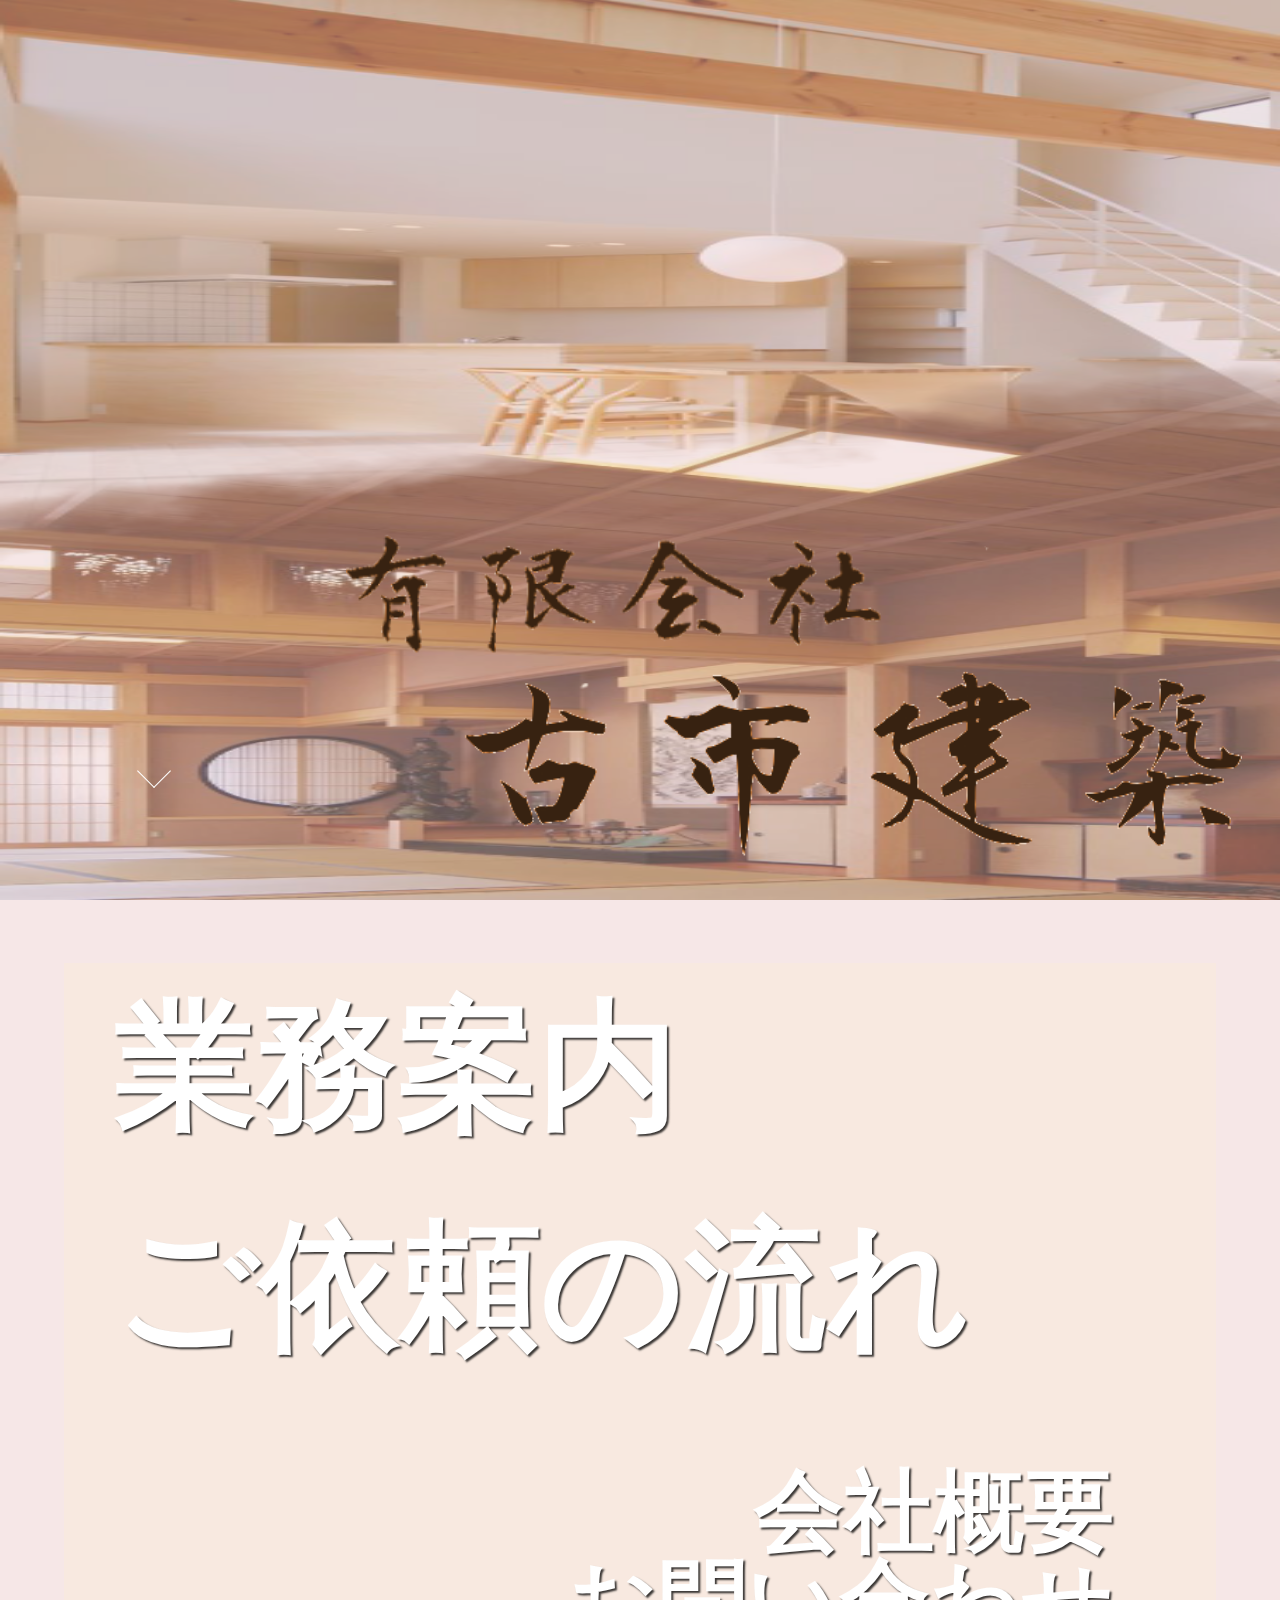
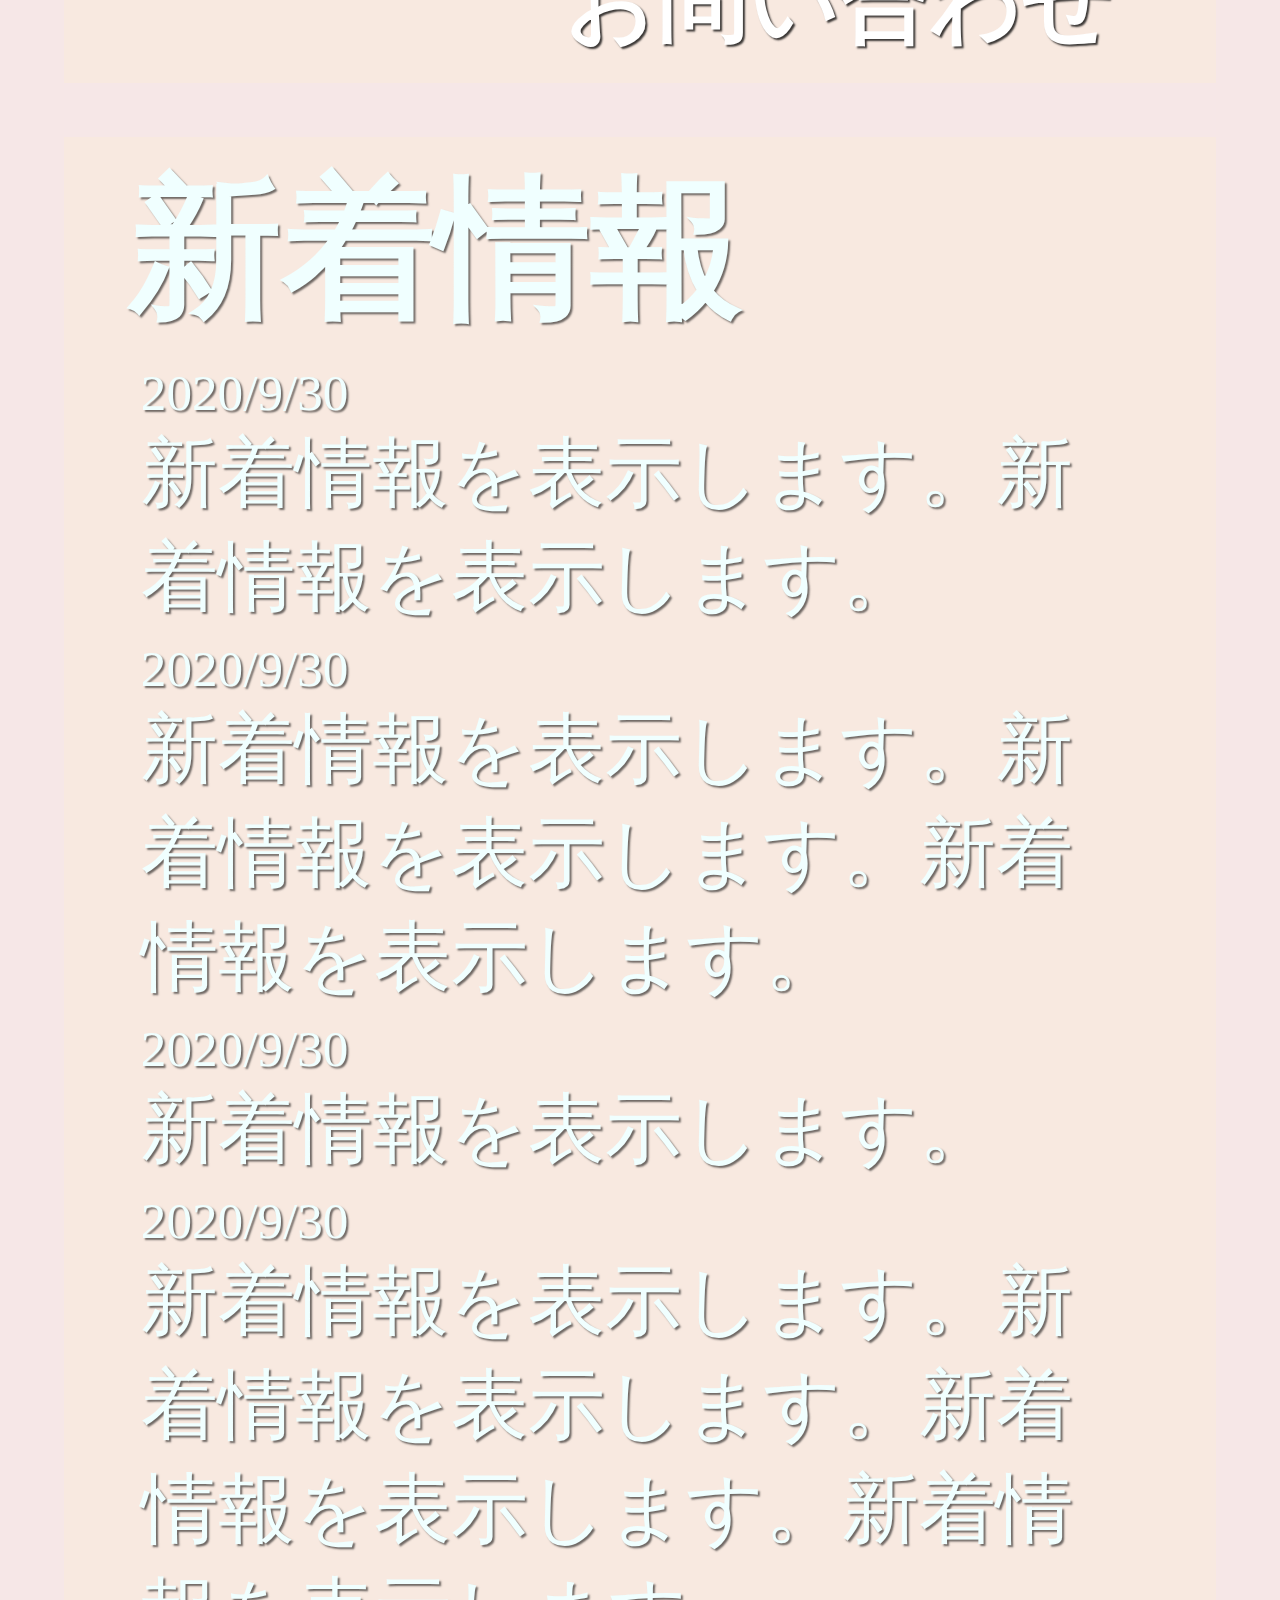
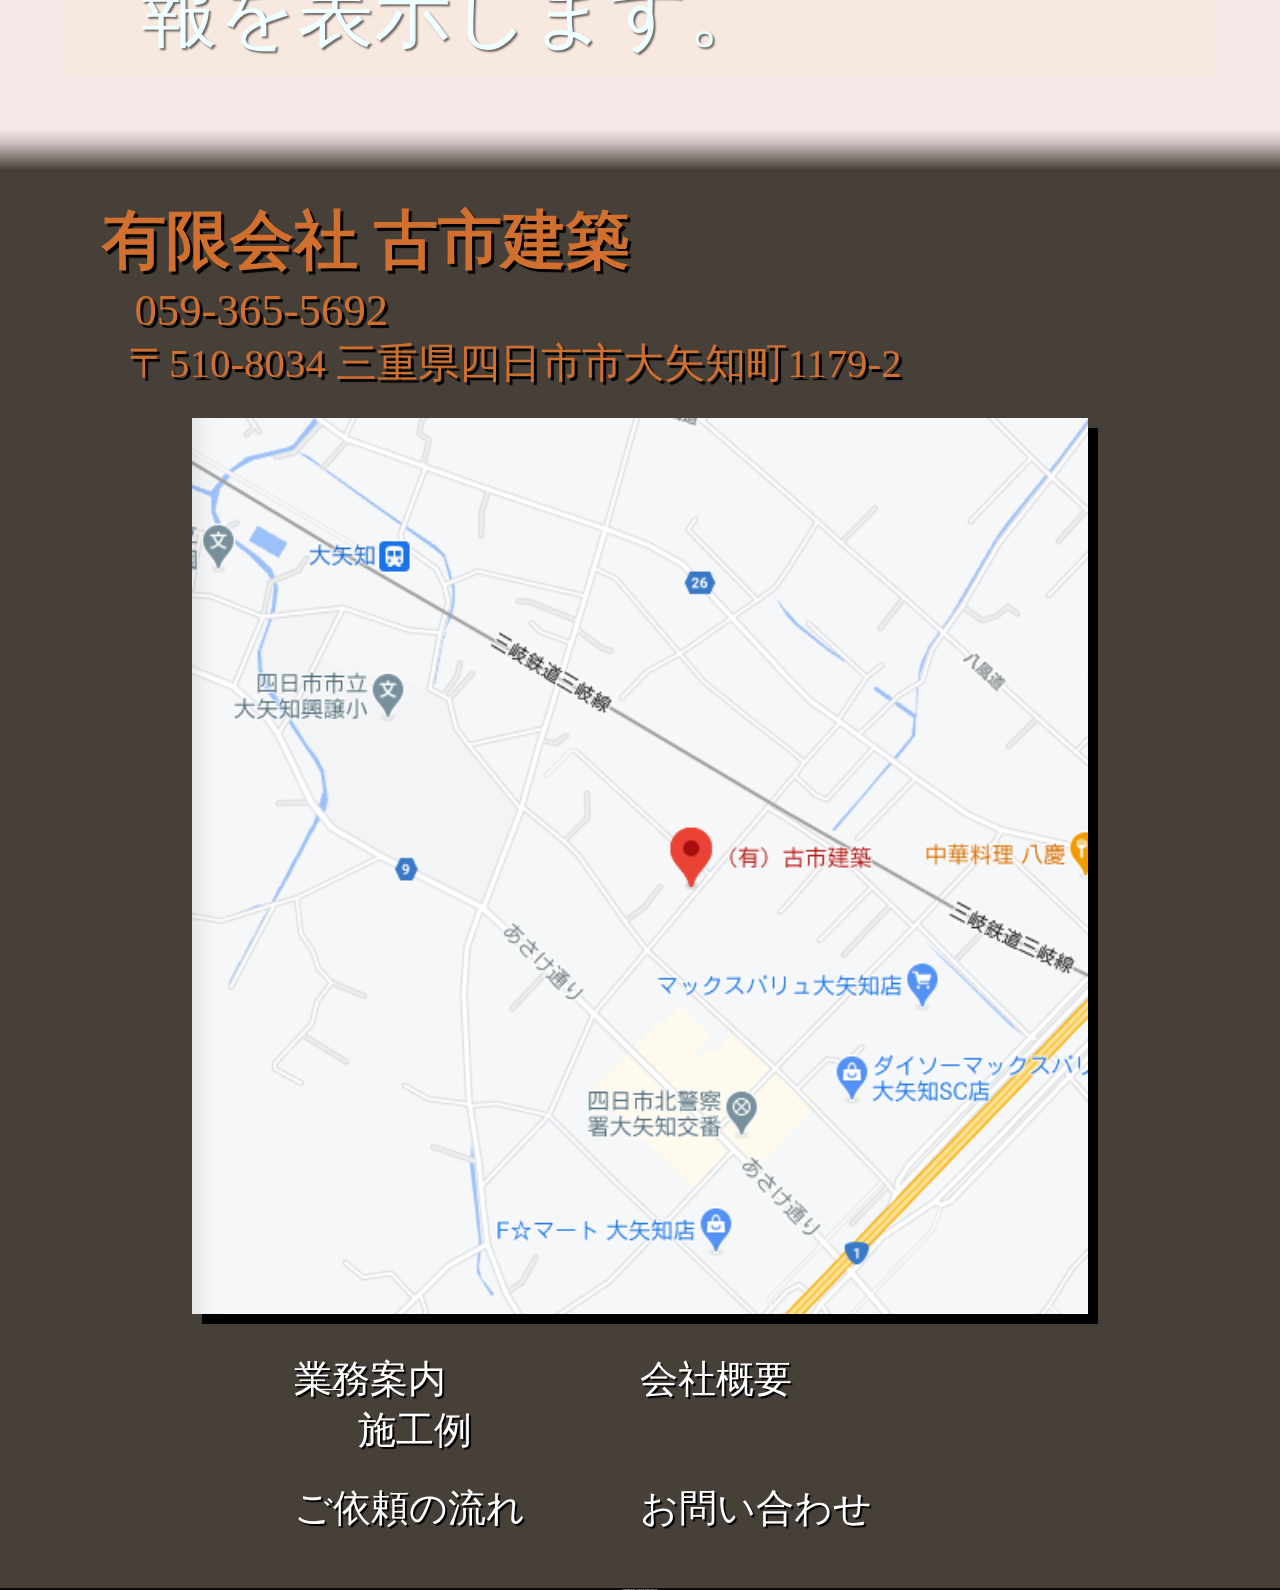
==== index-mobile.html @ 3413f123 "モバイル向け簡易ページを別ファイルで作成。" ====
<!DOCTYPE html>
<html lang="en">
<head>
    <meta charset="UTF-8">
    <meta name="viewport" content="width=device-width, initial-scale=1.0">
    <link rel="stylesheet" href="index-mobile.css">
    <title>Document</title>
</head>
<body>
<div class="main-bg-deco">

    <div class="title-logo-container">
        <img class="mobile-logo" src="img/title-logo-small3.png" alt="">
    </div>
    <a class="scroll-button" href="#"><span></span></a>

<!-- /*--- 1ページ目 ---*/ -->

    <div class="page1">
        <a href="test.html" class="page1-content about-service">業務案内</a>
        <a href="" class="page1-content order-flow">ご依頼の流れ</a>
        <a href="test.html" class="page1-content-about">会社概要</a>
        <a href="" class="page1-content-contact">お問い合わせ</a>
    </div>

<!-- /*--- 2ページ目 ---*/ -->
    <div class="page2 blurBg">
        <h1 class="info-logo">新着情報</h1>
        <ul>
          <li class="info-list">
            <div class="info-date">2020/9/30</div>
            <div class="info-text">新着情報を表示します。新着情報を表示します。</div>
          </li>
          <li class="info-list">
            <div class="info-date">2020/9/30</div>
            <div class="info-text">新着情報を表示します。新着情報を表示します。新着情報を表示します。</div>
          </li>
          <li class="info-list">
            <div class="info-date">2020/9/30</div>
            <div class="info-text">新着情報を表示します。</div>
          </li>
          <li class="info-list">
            <div class="info-date">2020/9/30</div>
            <div class="info-text">新着情報を表示します。新着情報を表示します。新着情報を表示します。新着情報を表示します。</div>
          </li>
        </ul>
    </div>

<!----- フッター ------>
<div class="footer-deco1"></div>
<div class="footer-deco2"></div>

<div class="footer">
    <div class="profile">
        <h1 class="company-name">有限会社 古市建築</h1>
        <p class="phone-number"><i class="fas fa-phone-volume"></i>059-365-5692</p>
        <p class="address">〒510-8034 三重県四日市市大矢知町1179-2</p>
    </div>
    
    <div class="location">
        <div class="map-container">
        <img src="img/furuichi-kenchiku-map2.png" alt="" class="map">
        </div>
    </div>

    <div class="site-map">
      <div class="site-map-content">
        <a href="" class="site-map-service">業務案内</a>
        <a href="" class="construction-example">施工例</a>
        <div class="site-map-decoration"></div>
      </div>

      <div class="site-map-content">
        <a href="test.html" class="site-map-about">会社概要</a>
      </div>
      
      
      <div class="site-map-content">
        <a href="" class="site-map-order-flow">ご依頼の流れ</a>
      </div>
      
      <div class="site-map-content">
        <a href="" class="site-map-contact">お問い合わせ</a>
      </div>
      
    </div>

    <div class="copyright">Copyright 2020 Y-Ogisu all rights reserved.</div>

  </div>


</div>
</body>
</html>
---- index-mobile.css ----
*{
    padding: 0px 0px;
    margin: 0px 0px;
    font-family: cursive;
    box-sizing: border-box;
    text-decoration: none;
}
body:before{
    content:"";
    display:block;
    position:fixed;
    top:0;
    left:0;
    z-index:-1;
    width:100%;
    height:100vh;
    background:url(img/main-background.png) center no-repeat;
    background-size:100% 100%;
    background-color: rgba(240, 248, 255, 0.849);
}
.main-bg-deco{
    background-color: rgba(233, 197, 197, 0.418)
}
.title-logo-container{
    width: 100vw;
    height: 100vh;
    vertical-align: bottom;
    position: relative;
}
.mobile-logo{
    width: 70vw;
    position: absolute;
    bottom: 0px;
    right: 0px;
    margin-bottom: 2vh ;
    margin-right: 3vw;
}
.scroll-button {
padding-top: 70px;
}
.scroll-button span {
position: absolute;
bottom: 13vh;
left:12vw;
width: 24px;
height: 24px;
margin-left: -12px;
border-left: 1px solid #fff;
border-bottom: 1px solid #fff;
-webkit-transform: rotate(-45deg);
transform: rotate(-45deg);
-webkit-animation: sdb 1.5s infinite;
animation: sdb 1.5s infinite;
box-sizing: border-box;
}
@-webkit-keyframes sdb {
0% {
    -webkit-transform: rotate(-45deg) translate(0, 0);
    opacity: 0;
}
50% {
    opacity: 1;
}
100% {
    -webkit-transform: rotate(-45deg) translate(-40px, 40px);
    opacity: 0;
}
}
@keyframes sdb {
0% {
    transform: rotate(-45deg) translate(0, 0);
    opacity: 0;
}
50% {
    opacity: 1;
}
100% {
    transform: rotate(-45deg) translate(-40px, 40px);
    opacity: 0;
}
}

/*--- 1ページ目のCSS ---*/
.page1{
    height: 80vh;
    width: 90vw;
    margin: 7vh auto 3vh auto;
    position: relative;
    background-color: rgba(250, 235, 215, 0.459);
    text-shadow: 2px 2px 2px  rgba(0, 0, 0, 0.774);
}
.page1-content{
display: inline-block;
width: 100%;
font-size: 11vw;
font-weight: bold;
color: #FFF;
padding-left: 4vw;
padding-top: 1vh;
margin-bottom: 20px;
}
.page1-content-about{
display: inline-block;
width: 100%;
font-size: 7vw;
font-weight: bold;
color: #FFF;
padding-right: 8vw;
margin-bottom: 20px;
position: absolute;
bottom: 10vh;
right: 0;
text-align: right;
}
.page1-content-contact{
display: inline-block;
width: 100%;
font-size: 7vw;
font-weight: bold;
color: #FFF;
padding-right: 8vw;
margin-bottom: 20px;
position: absolute;
bottom: 0;
right: 0;
text-align: right;
}

  /*--- 2ページ目のCSS ---*/

.page2{
    color: azure;
    width: 90vw;
    margin: 6vh auto;
    position: relative;
    background-size: auto 100%;
    background-color: rgba(250, 235, 215, 0.459);
    text-shadow: 2px 2px 2px  rgba(0, 0, 0, 0.562);
}
.page-contents ul{
    position: absolute;
    top: 3vh;
}
.info-logo{
    font-size: 12vw;
    padding-left: 5vw;
    padding-top: 1vh;
    margin-bottom: 1vh;
}
.info-list{
    padding: 0px 6vw 1vh 6vw;
    display: block;
}
.info-date{
    font-size: 4vw;
}
.info-text{
    font-size: 6vw;
}

/* -----  フッターのCSS  ----- */
.footer-deco1{
    width: 100vw;
    height: 1.5vh;
    background:linear-gradient(rgba(41, 35, 27, 0),rgba(41, 35, 27, 0.2));
}
.footer-deco2{
    width: 100vw;
    height: 3vh;
    background:linear-gradient(rgba(41, 35, 27, 0.2),rgba(41, 35, 27, 0.856));
}

.footer{
    color: rgb(209, 111, 46);
    width: 100vw;
    /* margin: 6vh auto; */
    position: relative;
    background-size: auto 100%;
    background-color: rgba(41, 35, 27, 0.856);
}
.profile{
    padding: 3vh 8vw;
    text-shadow:3px 3px 1px black;
}
.company-name{
    font-size: 5vw;
}
.phone-number{
    font-size: 3.5vw;
padding-left: 2vw;
}
.fa-phone-volume{
    margin-right: 0.5vw;
}
.address{
    font-size: 3.2vw;
    padding-left: 2vw;
}
.map-container{
    text-align: center;
}
.map{
    width: 70vw;
    height: 70vw;
    box-shadow:10px 10px black;
}

.site-map{
    text-shadow: 2px 2px 1px black;
    margin:4vh 15vw 0px 15vw;
    padding: 0px 8vw 3vh 8vw;
    display: flex;
    flex-wrap: wrap;
    /* flex-direction: column; */
}
.site-map-content{
    position: relative;
    width: 50%;
    vertical-align: top;
    padding-bottom: 3vh;
}
.site-map a{
    display:block;
    color: #FFF;
    font-size: 3vw;
}
.construction-example{
    padding-left: 5vw;
}
.site-map-decoration{
    border-left: 1px solid white;
    border-bottom: 1px solid white;
    width:2vw;
    height: 1vh;
    position: absolute;
    top: 3vh ;
    left: 1.7vw;
}
.copyright{
    color: white;
    background-color: rgba(0, 0, 0, 0.795);
    width: 100vw;
    text-align: center;
    /* position: absolute; */
    font-size: 2px;
    /* bottom: 0px; */
  }
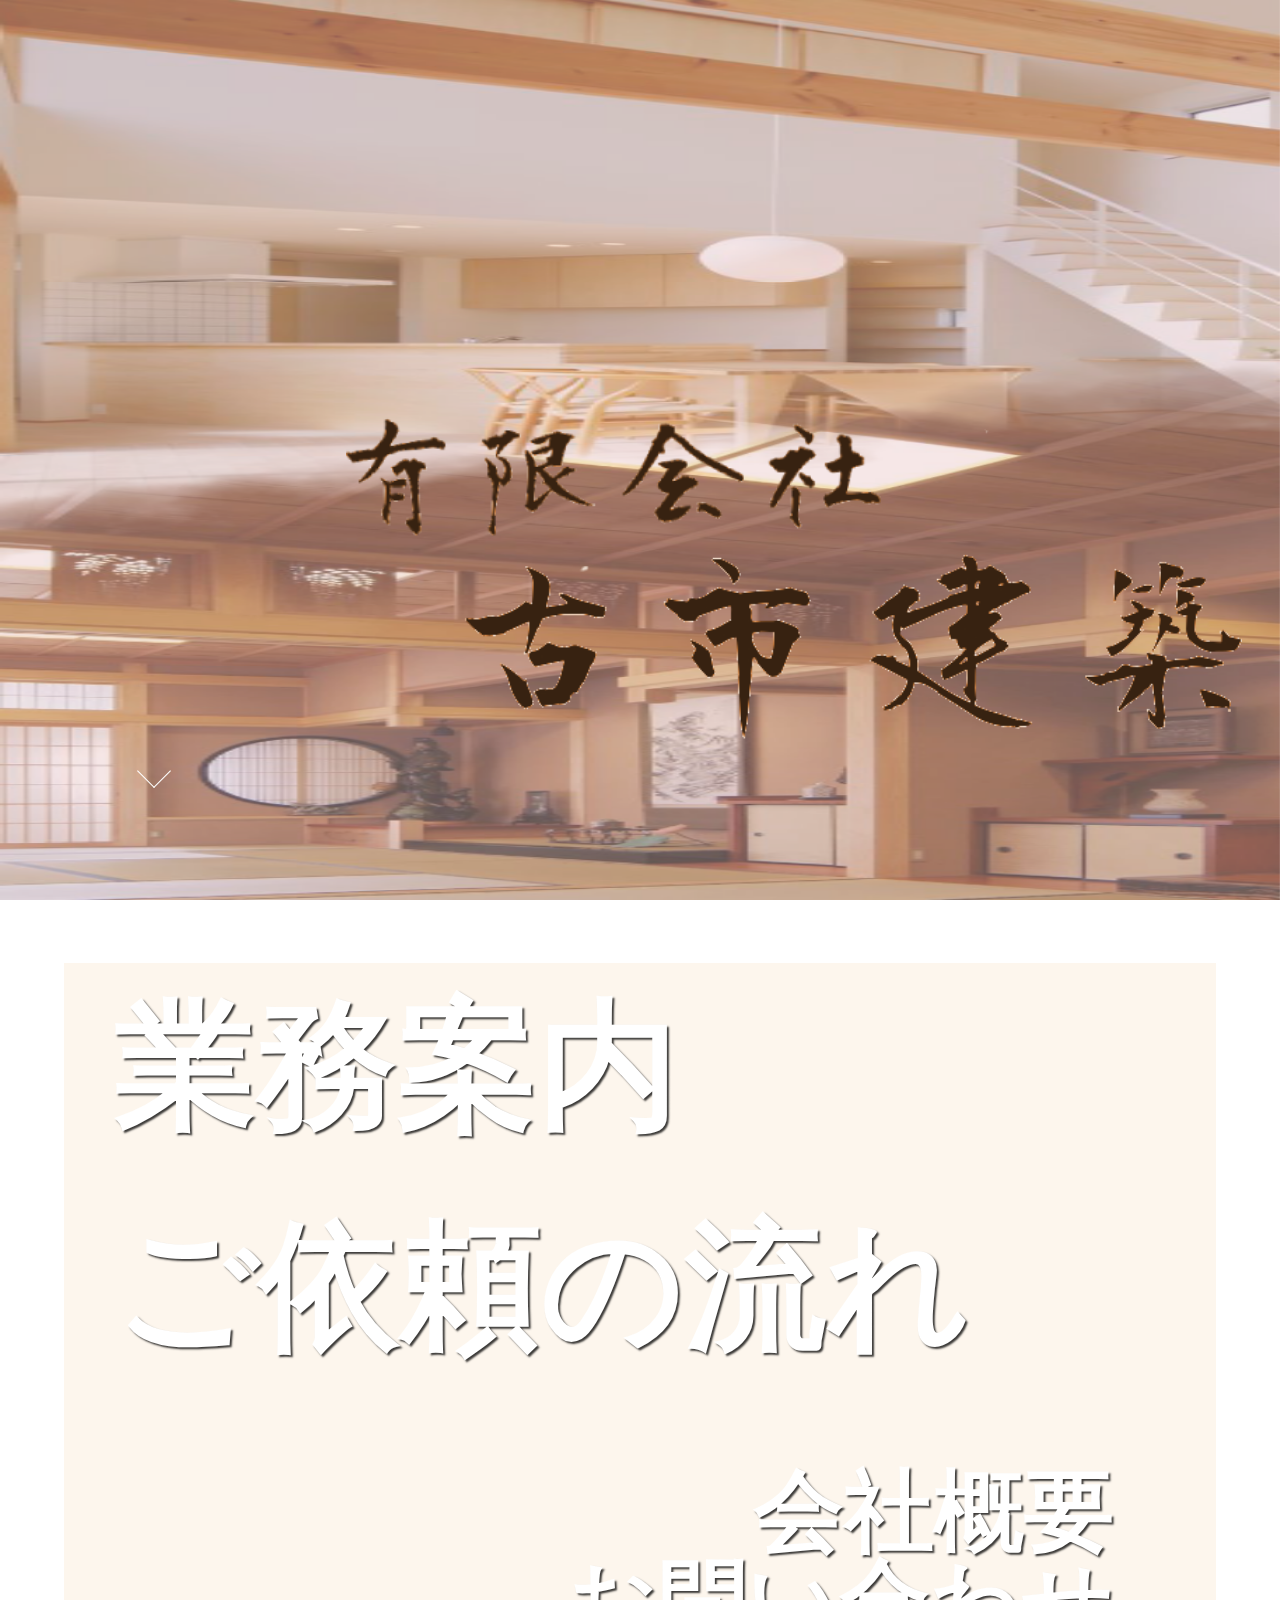
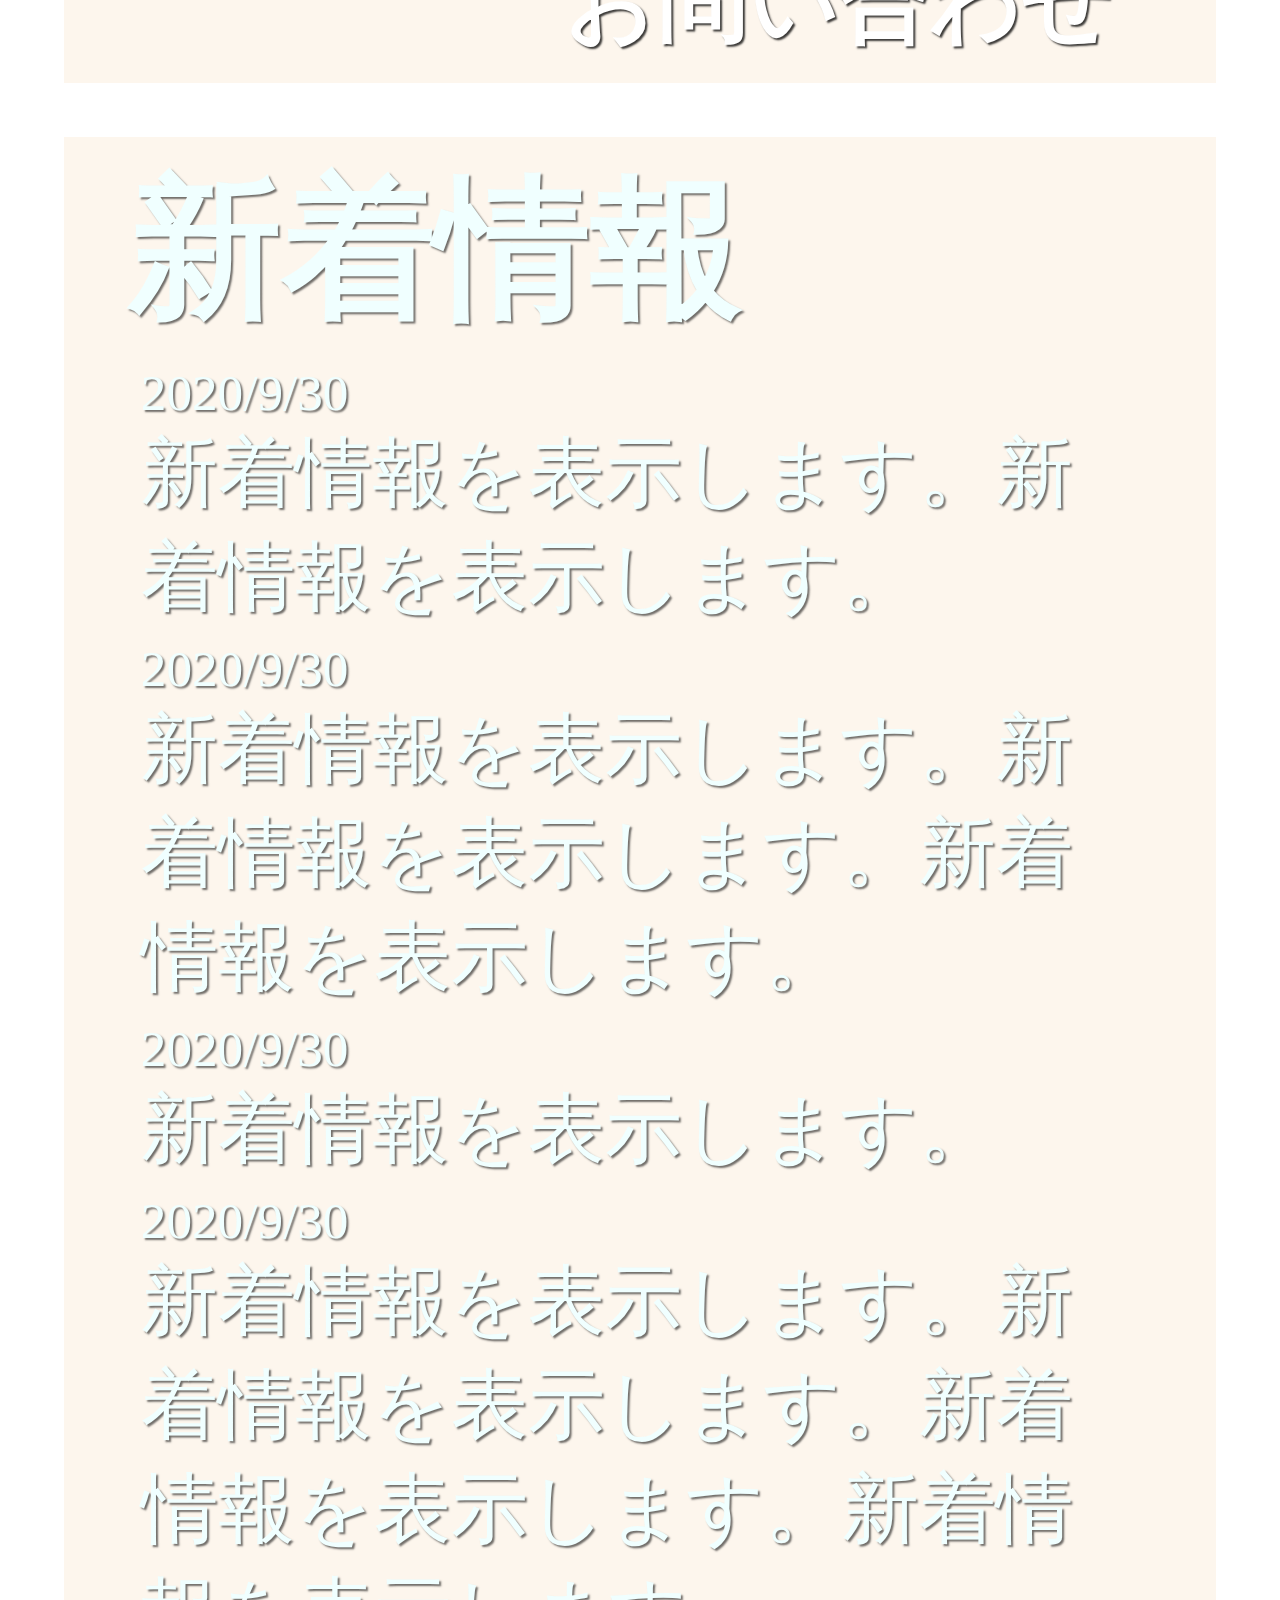
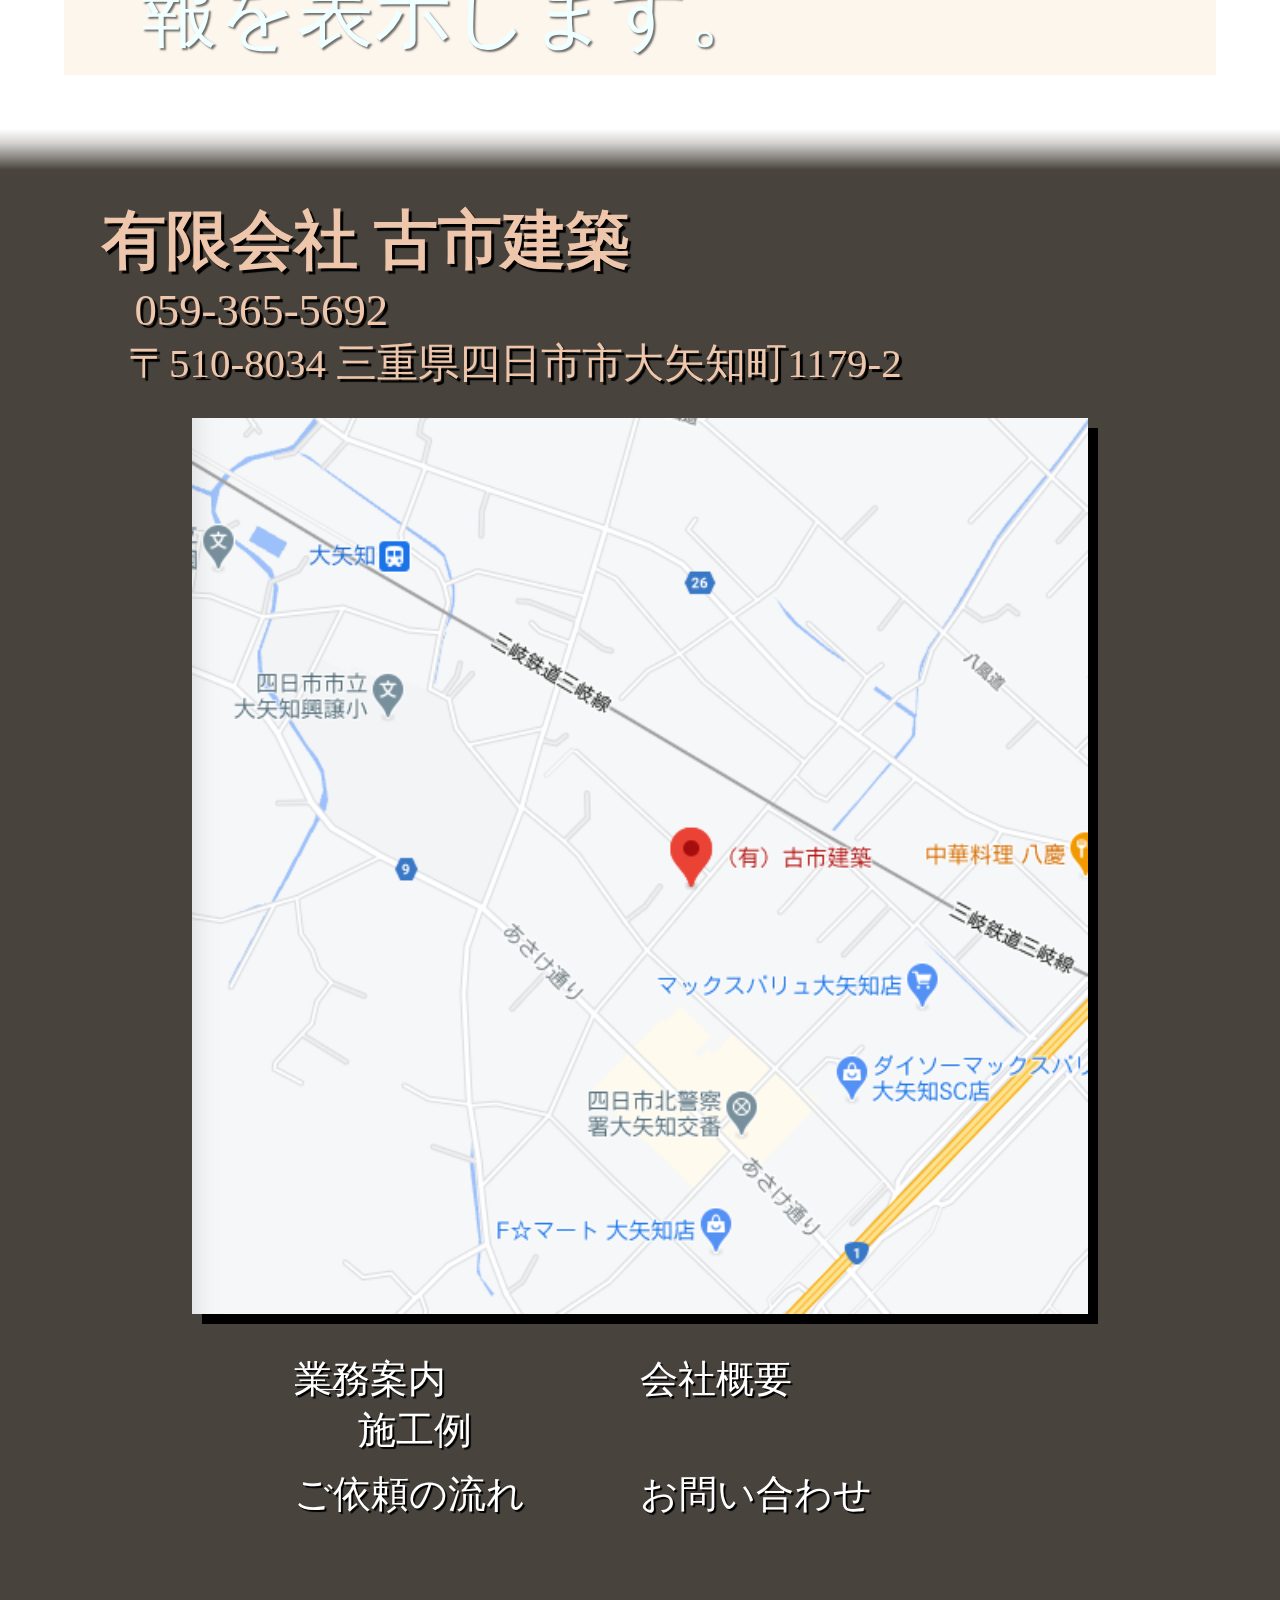
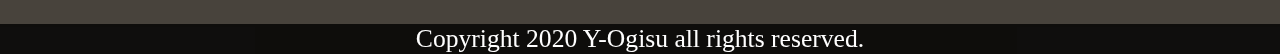
==== commit d7d07202: "モバイルでのズレを修正。スクロール時にブレない様、背景写真の装飾の記述方法を変更。" ====
--- a/index-mobile.html
+++ b/index-mobile.html
@@ -7,89 +7,87 @@
     <title>Document</title>
 </head>
 <body>
-<div class="main-bg-deco">
 
-    <div class="title-logo-container">
-        <img class="mobile-logo" src="img/title-logo-small3.png" alt="">
-    </div>
-    <a class="scroll-button" href="#"><span></span></a>
+<div class="title-logo-container">
+  <img class="mobile-logo" src="img/title-logo-small3.png" alt="">
+</div>
+<a class="scroll-button" href="#"><span></span></a>
 
 <!-- /*--- 1ページ目 ---*/ -->
 
-    <div class="page1">
-        <a href="test.html" class="page1-content about-service">業務案内</a>
-        <a href="" class="page1-content order-flow">ご依頼の流れ</a>
-        <a href="test.html" class="page1-content-about">会社概要</a>
-        <a href="" class="page1-content-contact">お問い合わせ</a>
-    </div>
+<div class="page1">
+  <a href="test.html" class="page1-content about-service">業務案内</a>
+  <a href="" class="page1-content order-flow">ご依頼の流れ</a>
+  <a href="test.html" class="page1-content-about">会社概要</a>
+  <a href="" class="page1-content-contact">お問い合わせ</a>
+</div>
 
 <!-- /*--- 2ページ目 ---*/ -->
-    <div class="page2 blurBg">
-        <h1 class="info-logo">新着情報</h1>
-        <ul>
-          <li class="info-list">
-            <div class="info-date">2020/9/30</div>
-            <div class="info-text">新着情報を表示します。新着情報を表示します。</div>
-          </li>
-          <li class="info-list">
-            <div class="info-date">2020/9/30</div>
-            <div class="info-text">新着情報を表示します。新着情報を表示します。新着情報を表示します。</div>
-          </li>
-          <li class="info-list">
-            <div class="info-date">2020/9/30</div>
-            <div class="info-text">新着情報を表示します。</div>
-          </li>
-          <li class="info-list">
-            <div class="info-date">2020/9/30</div>
-            <div class="info-text">新着情報を表示します。新着情報を表示します。新着情報を表示します。新着情報を表示します。</div>
-          </li>
-        </ul>
-    </div>
+<div class="page2 blurBg">
+  <h1 class="info-logo">新着情報</h1>
+  <ul>
+    <li class="info-list">
+      <div class="info-date">2020/9/30</div>
+      <div class="info-text">新着情報を表示します。新着情報を表示します。</div>
+    </li>
+    <li class="info-list">
+      <div class="info-date">2020/9/30</div>
+      <div class="info-text">新着情報を表示します。新着情報を表示します。新着情報を表示します。</div>
+    </li>
+    <li class="info-list">
+      <div class="info-date">2020/9/30</div>
+      <div class="info-text">新着情報を表示します。</div>
+    </li>
+    <li class="info-list">
+      <div class="info-date">2020/9/30</div>
+      <div class="info-text">新着情報を表示します。新着情報を表示します。新着情報を表示します。新着情報を表示します。</div>
+    </li>
+  </ul>
+</div>
 
 <!----- フッター ------>
 <div class="footer-deco1"></div>
 <div class="footer-deco2"></div>
 
 <div class="footer">
-    <div class="profile">
-        <h1 class="company-name">有限会社 古市建築</h1>
-        <p class="phone-number"><i class="fas fa-phone-volume"></i>059-365-5692</p>
-        <p class="address">〒510-8034 三重県四日市市大矢知町1179-2</p>
+  <div class="profile">
+    <h1 class="company-name">有限会社 古市建築</h1>
+    <p class="phone-number"><i class="fas fa-phone-volume"></i>059-365-5692</p>
+    <p class="address">〒510-8034 三重県四日市市大矢知町1179-2</p>
+  </div>
+  
+  <div class="location">
+    <div class="map-container">
+    <img src="img/furuichi-kenchiku-map2.png" alt="" class="map">
+    </div>
+  </div>
+
+  <div class="site-map">
+    <div class="site-map-content">
+      <a href="" class="site-map-service">業務案内</a>
+      <a href="" class="construction-example">施工例</a>
+      <div class="site-map-decoration"></div>
+    </div>
+
+    <div class="site-map-content">
+      <a href="test.html" class="site-map-about">会社概要</a>
     </div>
     
-    <div class="location">
-        <div class="map-container">
-        <img src="img/furuichi-kenchiku-map2.png" alt="" class="map">
-        </div>
+    
+    <div class="site-map-content">
+      <a href="" class="site-map-order-flow">ご依頼の流れ</a>
     </div>
-
-    <div class="site-map">
-      <div class="site-map-content">
-        <a href="" class="site-map-service">業務案内</a>
-        <a href="" class="construction-example">施工例</a>
-        <div class="site-map-decoration"></div>
-      </div>
-
-      <div class="site-map-content">
-        <a href="test.html" class="site-map-about">会社概要</a>
-      </div>
-      
-      
-      <div class="site-map-content">
-        <a href="" class="site-map-order-flow">ご依頼の流れ</a>
-      </div>
-      
-      <div class="site-map-content">
-        <a href="" class="site-map-contact">お問い合わせ</a>
-      </div>
-      
+    
+    <div class="site-map-content">
+      <a href="" class="site-map-contact">お問い合わせ</a>
     </div>
-
-    <div class="copyright">Copyright 2020 Y-Ogisu all rights reserved.</div>
-
+    
   </div>
 
+  <div class="copyright">Copyright 2020 Y-Ogisu all rights reserved.</div>
 
 </div>
+
+
 </body>
 </html>--- a/index-mobile.css
+++ b/index-mobile.css
@@ -5,21 +5,27 @@
     box-sizing: border-box;
     text-decoration: none;
 }
-body:before{
+body::before{
     content:"";
     display:block;
+    position:fixed;
+    top:0;
+    left:0;
+    z-index:-2;
+    width:100%;
+    height:100vh;
+    background:url(img/main-background.png) center no-repeat;
+    background-size:100% 100%;
+}
+.title-logo-container::before{
+    content:"";
+    background-color: rgba(233, 197, 197, 0.418);
     position:fixed;
     top:0;
     left:0;
     z-index:-1;
     width:100%;
     height:100vh;
-    background:url(img/main-background.png) center no-repeat;
-    background-size:100% 100%;
-    background-color: rgba(240, 248, 255, 0.849);
-}
-.main-bg-deco{
-    background-color: rgba(233, 197, 197, 0.418)
 }
 .title-logo-container{
     width: 100vw;
@@ -30,8 +36,8 @@
 .mobile-logo{
     width: 70vw;
     position: absolute;
-    bottom: 0px;
-    right: 0px;
+    bottom: 13vh;
+    right: 0vw;
     margin-bottom: 2vh ;
     margin-right: 3vw;
 }
@@ -171,7 +177,7 @@
 }
 
 .footer{
-    color: rgb(209, 111, 46);
+    color: rgb(238, 198, 172);
     width: 100vw;
     /* margin: 6vh auto; */
     position: relative;
@@ -208,7 +214,7 @@
 .site-map{
     text-shadow: 2px 2px 1px black;
     margin:4vh 15vw 0px 15vw;
-    padding: 0px 8vw 3vh 8vw;
+    padding: 0px 8vw 10vh 8vw;
     display: flex;
     flex-wrap: wrap;
     /* flex-direction: column; */
@@ -217,7 +223,7 @@
     position: relative;
     width: 50%;
     vertical-align: top;
-    padding-bottom: 3vh;
+    padding-bottom: 1.5vh;
 }
 .site-map a{
     display:block;
@@ -242,6 +248,6 @@
     width: 100vw;
     text-align: center;
     /* position: absolute; */
-    font-size: 2px;
+    font-size: 2vw;
     /* bottom: 0px; */
   }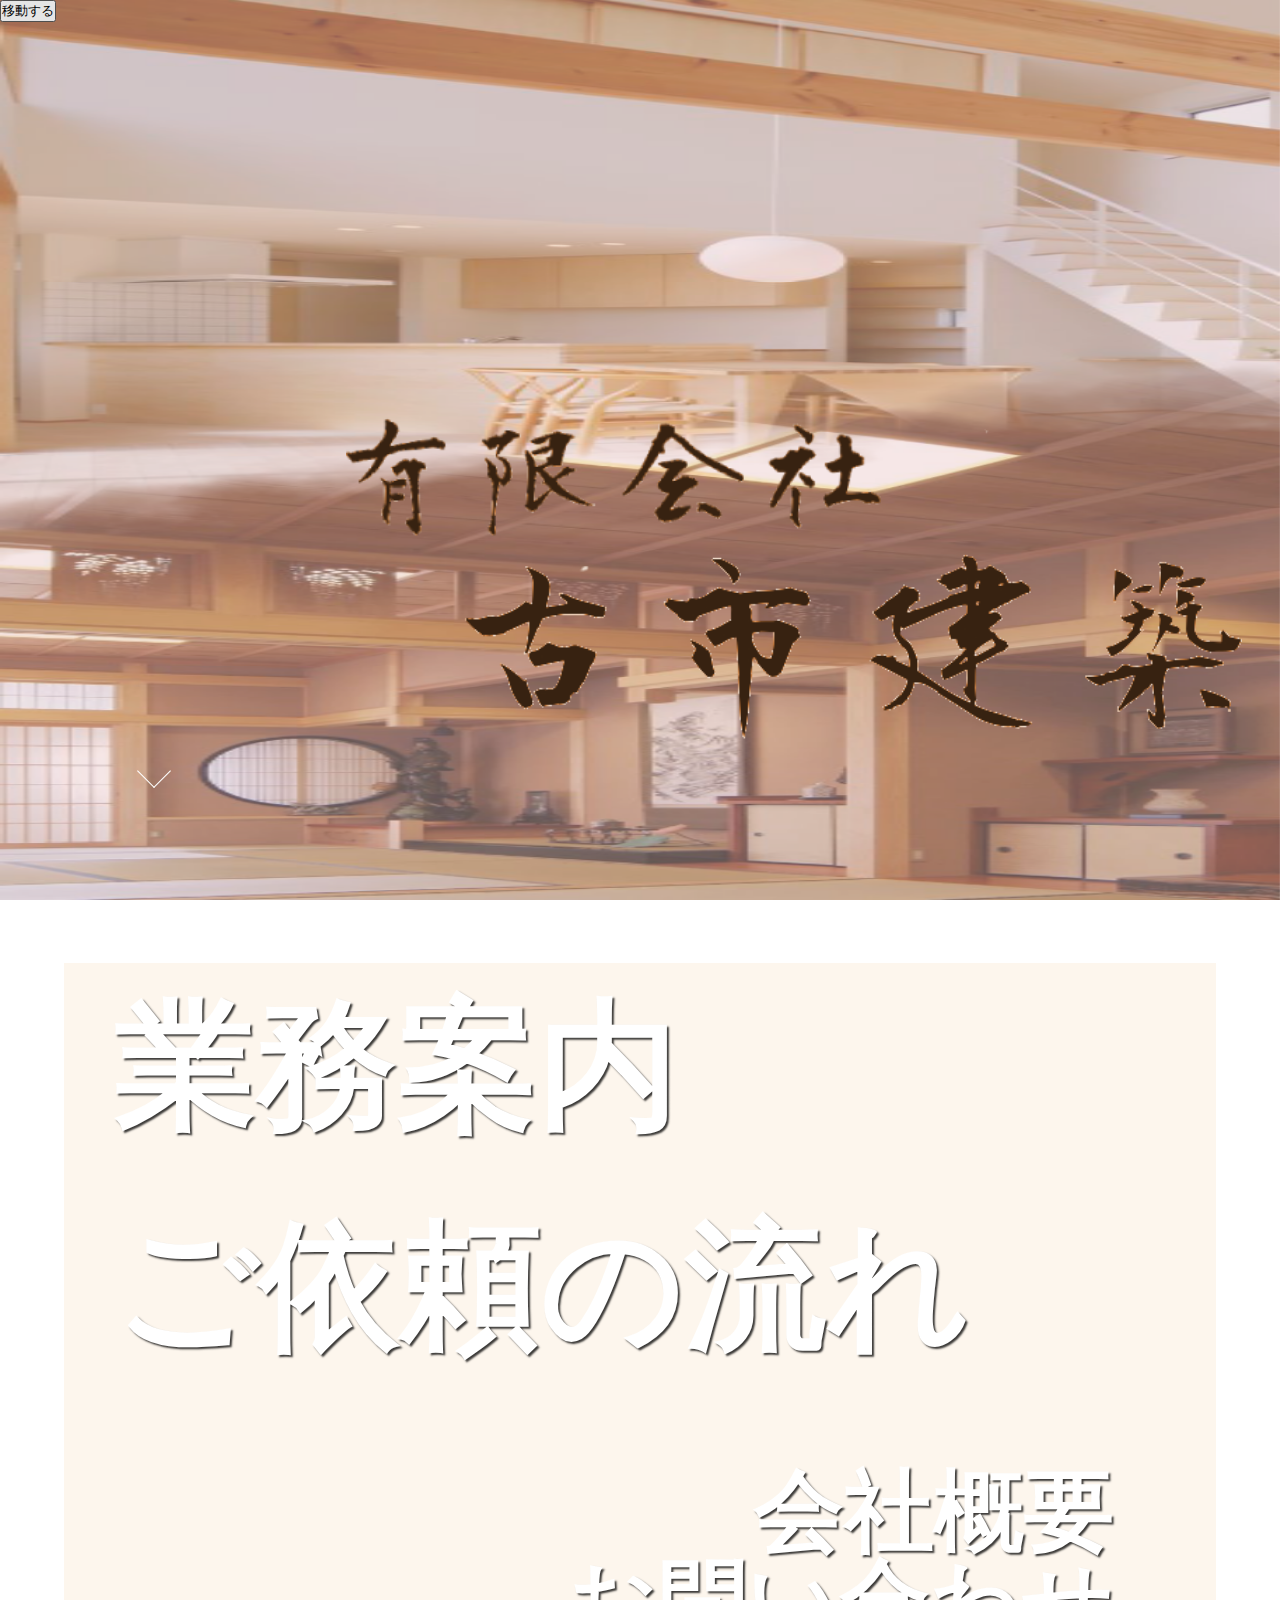
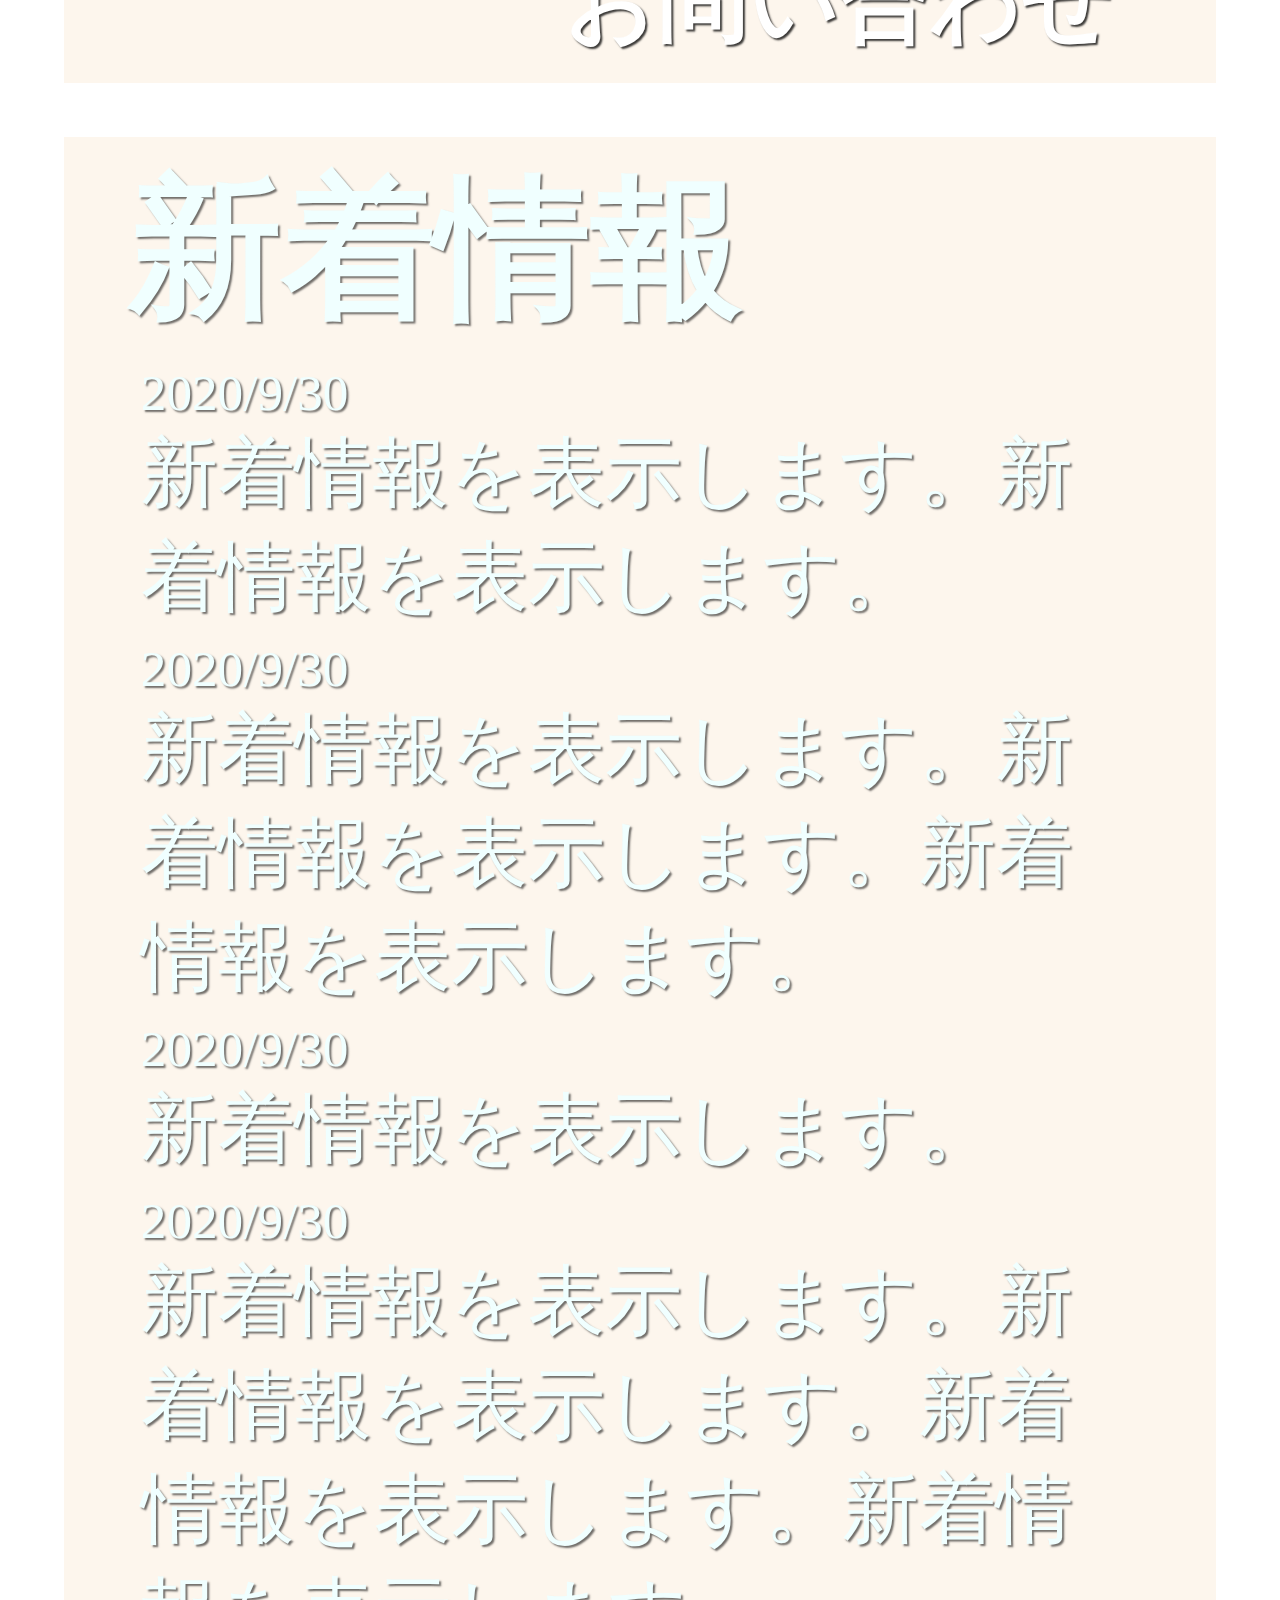
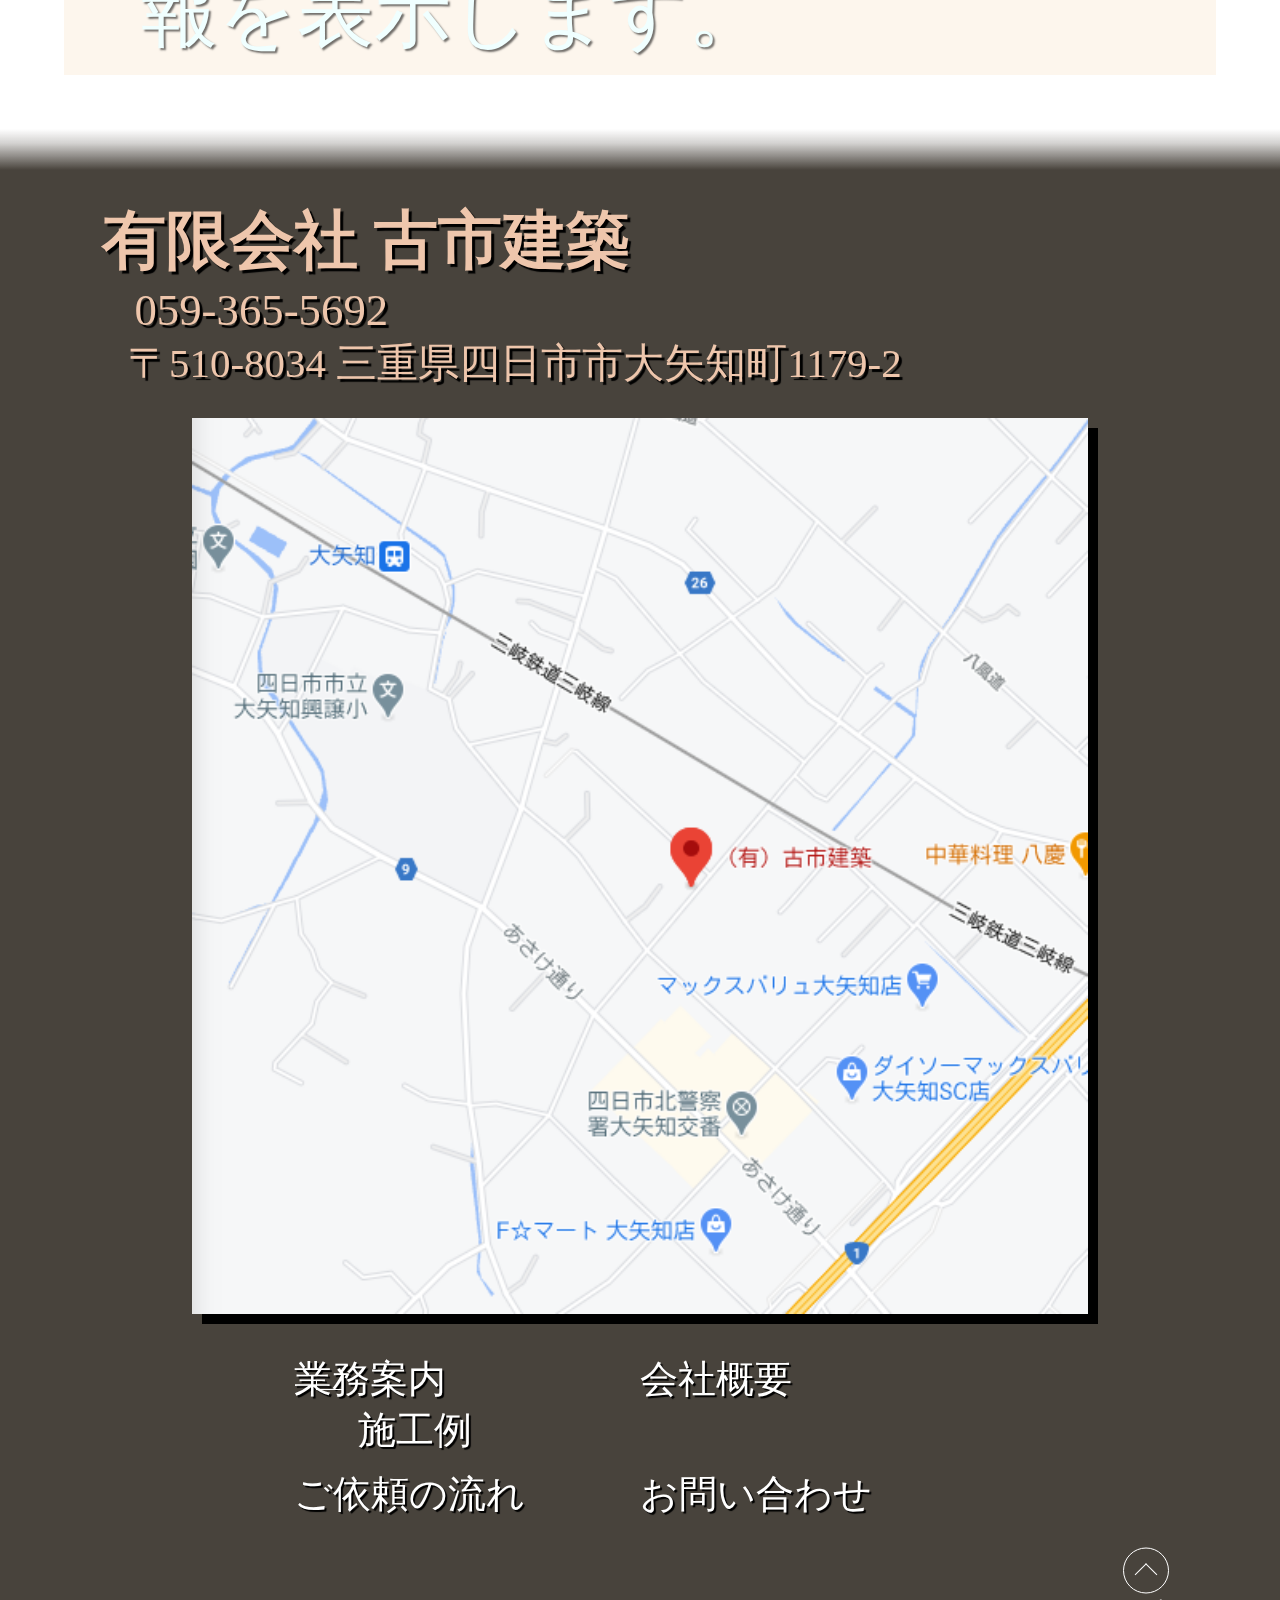
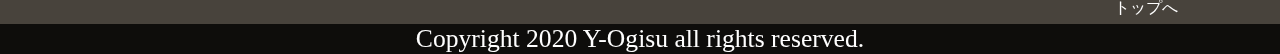
==== commit d3959dec: "自動スクロールボタンを設置。" ====
--- a/index-mobile.html
+++ b/index-mobile.html
@@ -1,14 +1,34 @@
 <!DOCTYPE html>
 <html lang="en">
 <head>
-    <meta charset="UTF-8">
-    <meta name="viewport" content="width=device-width, initial-scale=1.0">
-    <link rel="stylesheet" href="index-mobile.css">
-    <title>Document</title>
+  <meta charset="UTF-8">
+  <meta name="viewport" content="width=device-width, initial-scale=1.0">
+  <!-- <script src="https://code.jquery.com/jquery-2.2.4.min.js"></script> -->
+  <link rel="stylesheet" href="index-mobile.css">
+  <title>Document</title>
+
+  <script type="text/javascript" src="http://code.jquery.com/jquery-3.1.0.min.js"></script>
+  <!-- ＃リンクのスムーズスクロール -->
+  <script>
+    $(function(){
+      // #で始まるリンクをクリックしたら実行されます
+      $('a[href^="#"]').click(function() {
+        // スクロールの速度
+        var speed = 400; // ミリ秒で記述
+        var href= $(this).attr("href");
+        var target = $(href == "#" || href == "" ? 'html' : href);
+        var position = target.offset().top;
+        $('body,html').animate({scrollTop:position}, speed, 'swing');
+        return false;
+      });
+    });
+  </script>
 </head>
 <body>
 
 <div class="title-logo-container">
+
+  <button id="button">移動する</button>
   <img class="mobile-logo" src="img/title-logo-small3.png" alt="">
 </div>
 <a class="scroll-button" href="#"><span></span></a>
@@ -84,10 +104,17 @@
     
   </div>
 
+  <a href="#" class="scroll-top"><span></span>トップへ</a>
   <div class="copyright">Copyright 2020 Y-Ogisu all rights reserved.</div>
 
 </div>
 
+</body>
 
-</body>
+<script>
+  $('#button').on('click', function(){
+    $(window).scrollTop(300);
+  });
+</script>
+
 </html>--- a/index-mobile.css
+++ b/index-mobile.css
@@ -242,6 +242,89 @@
     top: 3vh ;
     left: 1.7vw;
 }
+
+.scroll-top{
+    color: white;
+    position: absolute;
+    bottom: 0px;
+    right: 8vw;
+    z-index: 2;
+    display: inline-block;
+    -webkit-transform: translate(0, -50%);
+    transform: translate(0, -50%);
+    text-decoration: none;
+    padding-top: 50px;
+}
+.scroll-top span {
+    position: absolute;
+    top: 0;
+    left: 50%;
+    width: 46px;
+    height: 46px;
+    margin-left: -23px;
+    border: 1px solid #fff;
+    border-radius: 100%;
+    box-sizing: border-box;
+  }
+  .scroll-top span::after {
+    position: absolute;
+    top: 70%;
+    left: 50%;
+    content: '';
+    width: 16px;
+    height: 16px;
+    margin: -12px 0 0 -8px;
+    border-left: 1px solid #fff;
+    border-bottom: 1px solid #fff;
+    -webkit-transform: rotate(135deg);
+    transform: rotate(135deg);
+    box-sizing: border-box;
+  }
+  .scroll-top span::before {
+    position: absolute;
+    top: 0;
+    left: 0;
+    z-index: -1;
+    content: '';
+    width: 44px;
+    height: 44px;
+    box-shadow: 0 0 0 0 rgba(255,255,255,.1);
+    border-radius: 100%;
+    opacity: 0;
+    -webkit-animation: sdb2 2s infinite;
+    animation: sdb2 2s infinite;
+    box-sizing: border-box;
+  }
+  @-webkit-keyframes sdb2 {
+    0% {
+      opacity: 0;
+    }
+    30% {
+      opacity: 1;
+    }
+    60% {
+      box-shadow: 0 0 0 60px rgba(255,255,255,.1);
+      opacity: 0;
+    }
+    100% {
+      opacity: 0;
+    }
+  }
+  @keyframes sdb2 {
+    0% {
+      opacity: 0;
+    }
+    30% {
+      opacity: 1;
+    }
+    60% {
+      box-shadow: 0 0 0 30px rgba(255,255,255,.1);
+      opacity: 0;
+    }
+    100% {
+      opacity: 0;
+    }
+  }
 .copyright{
     color: white;
     background-color: rgba(0, 0, 0, 0.795);
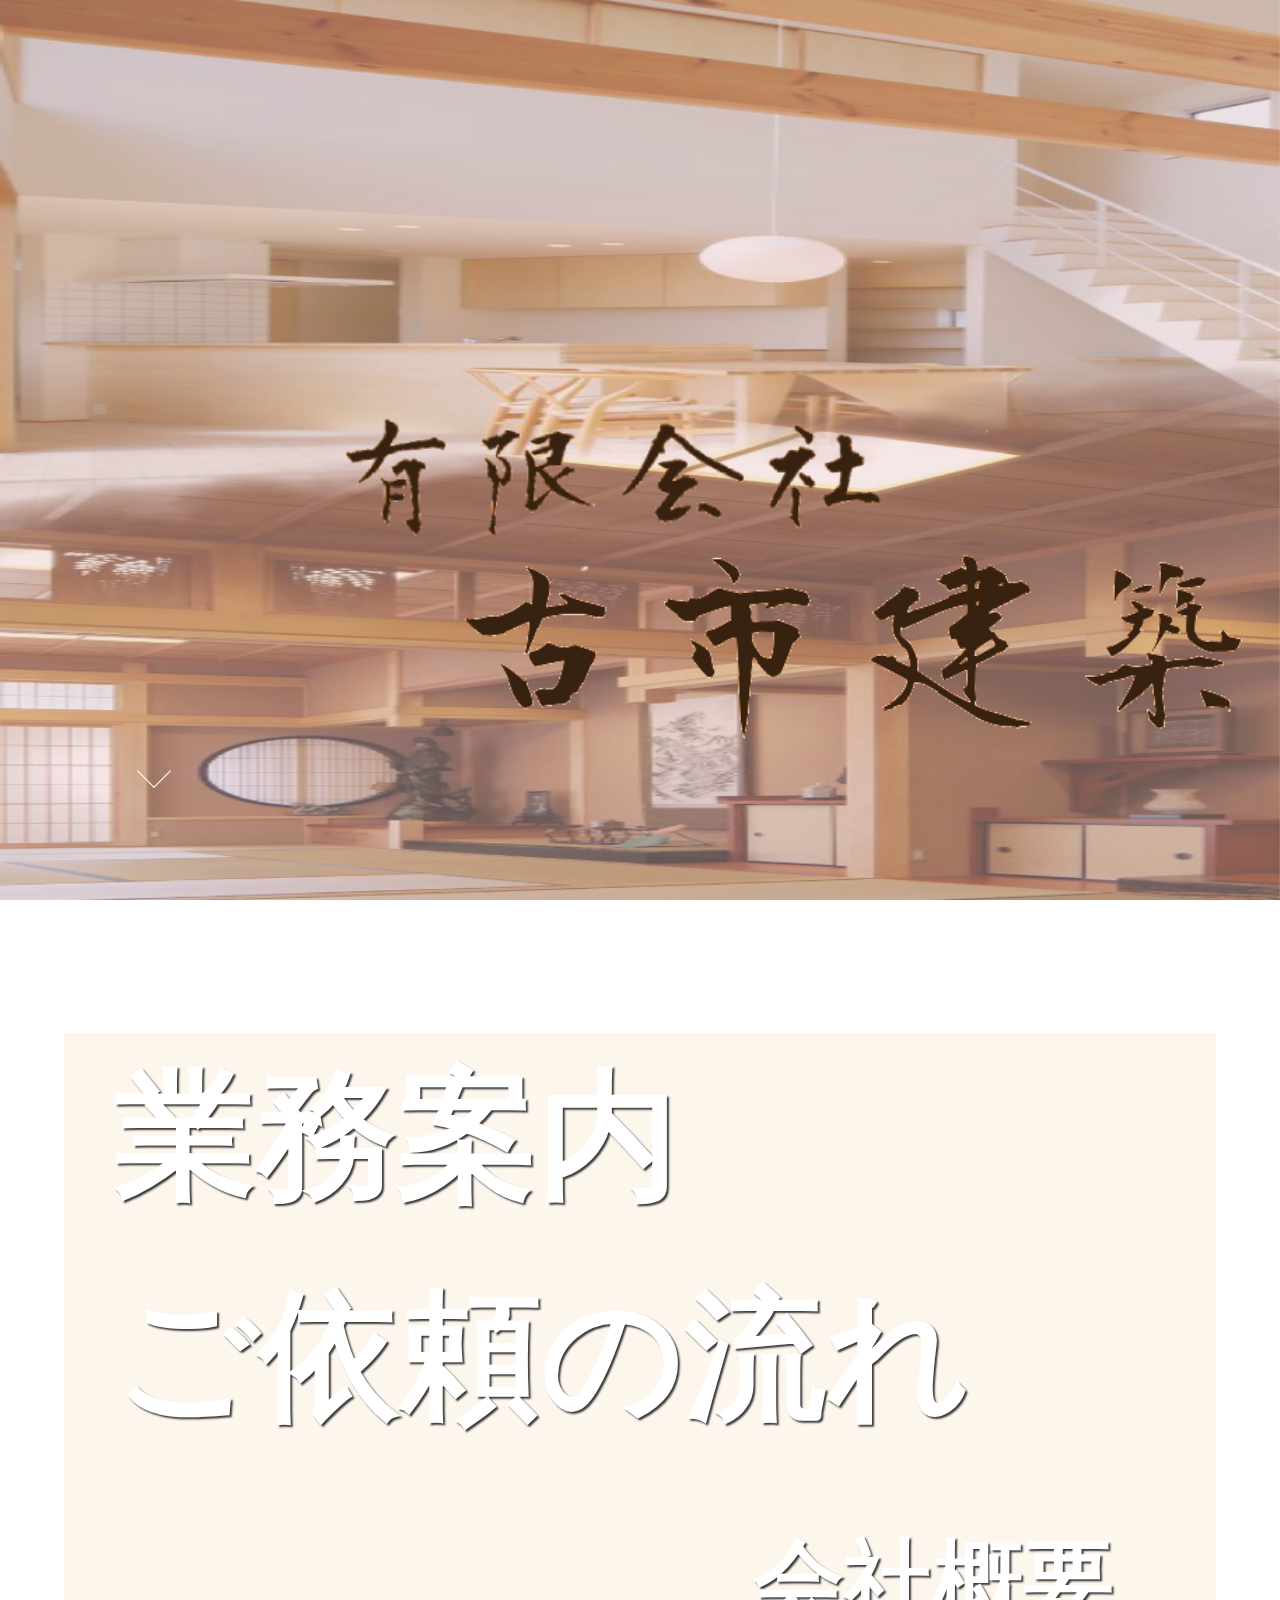
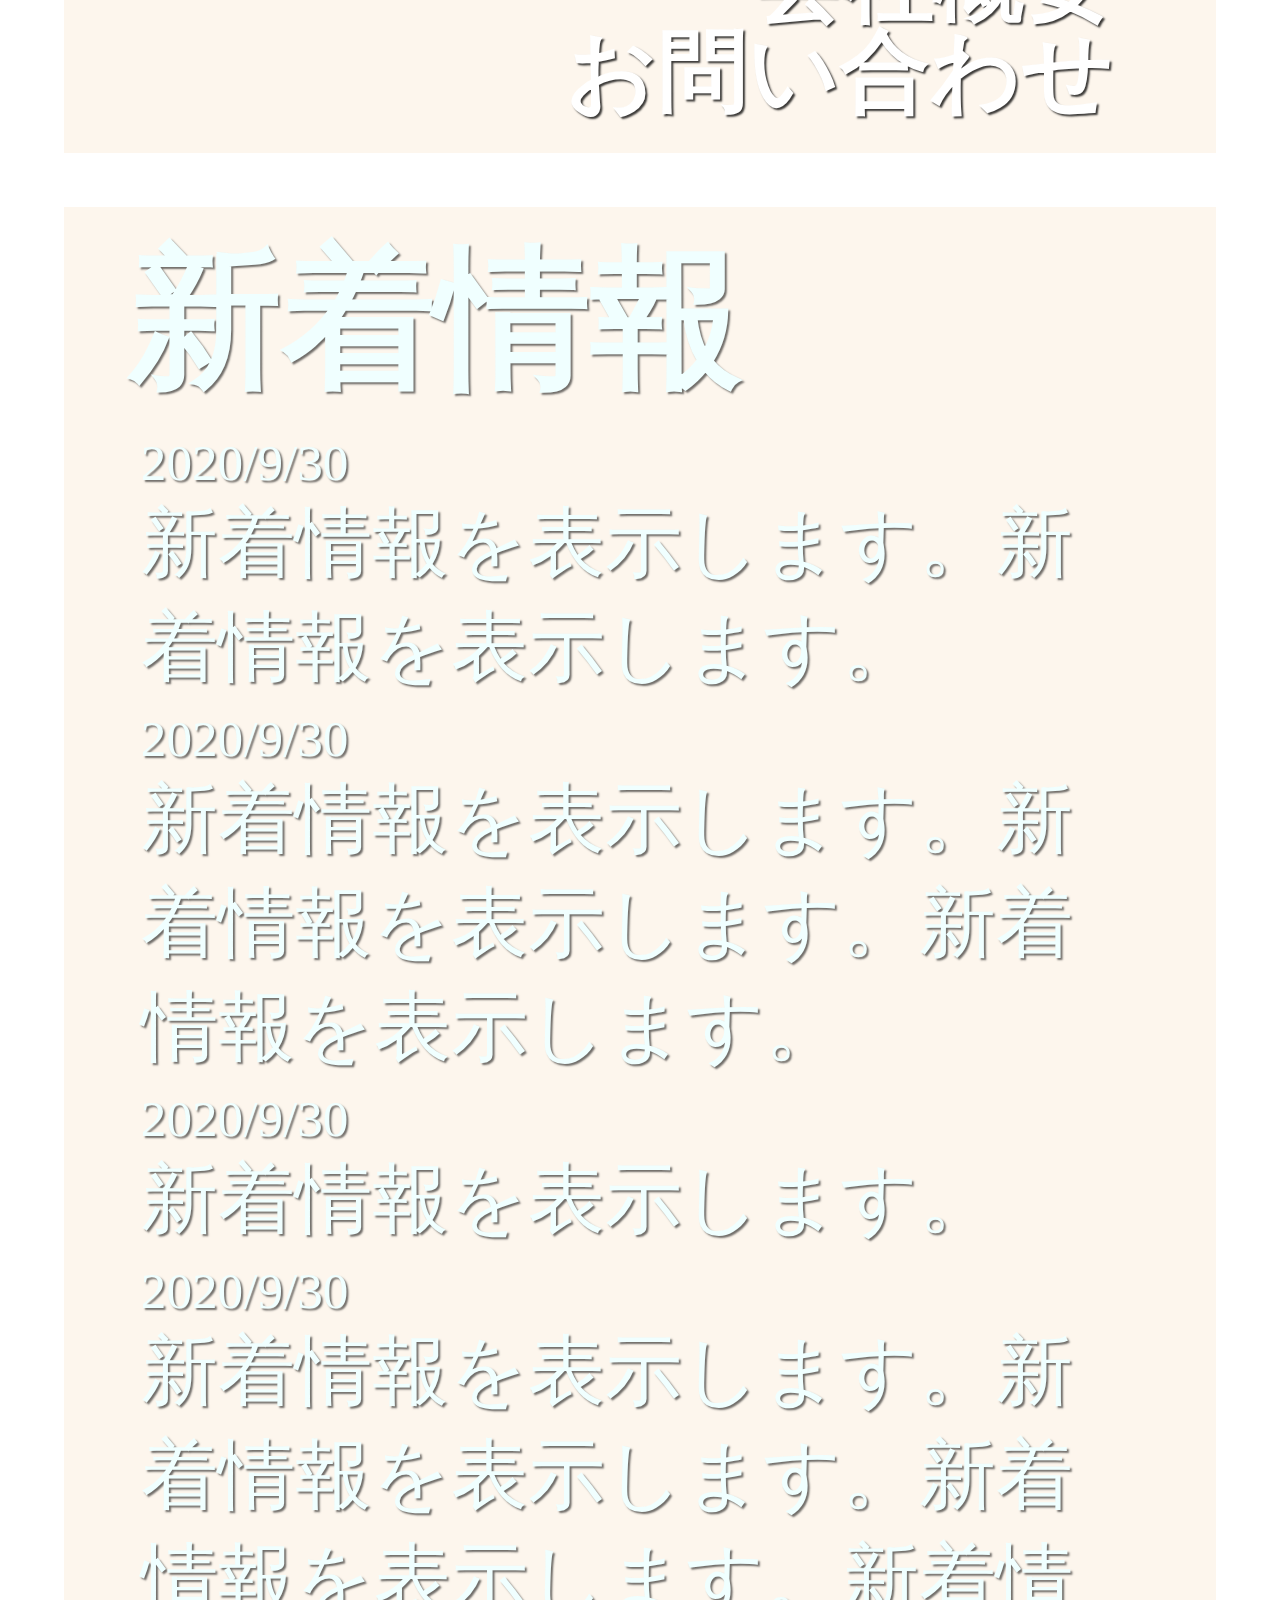
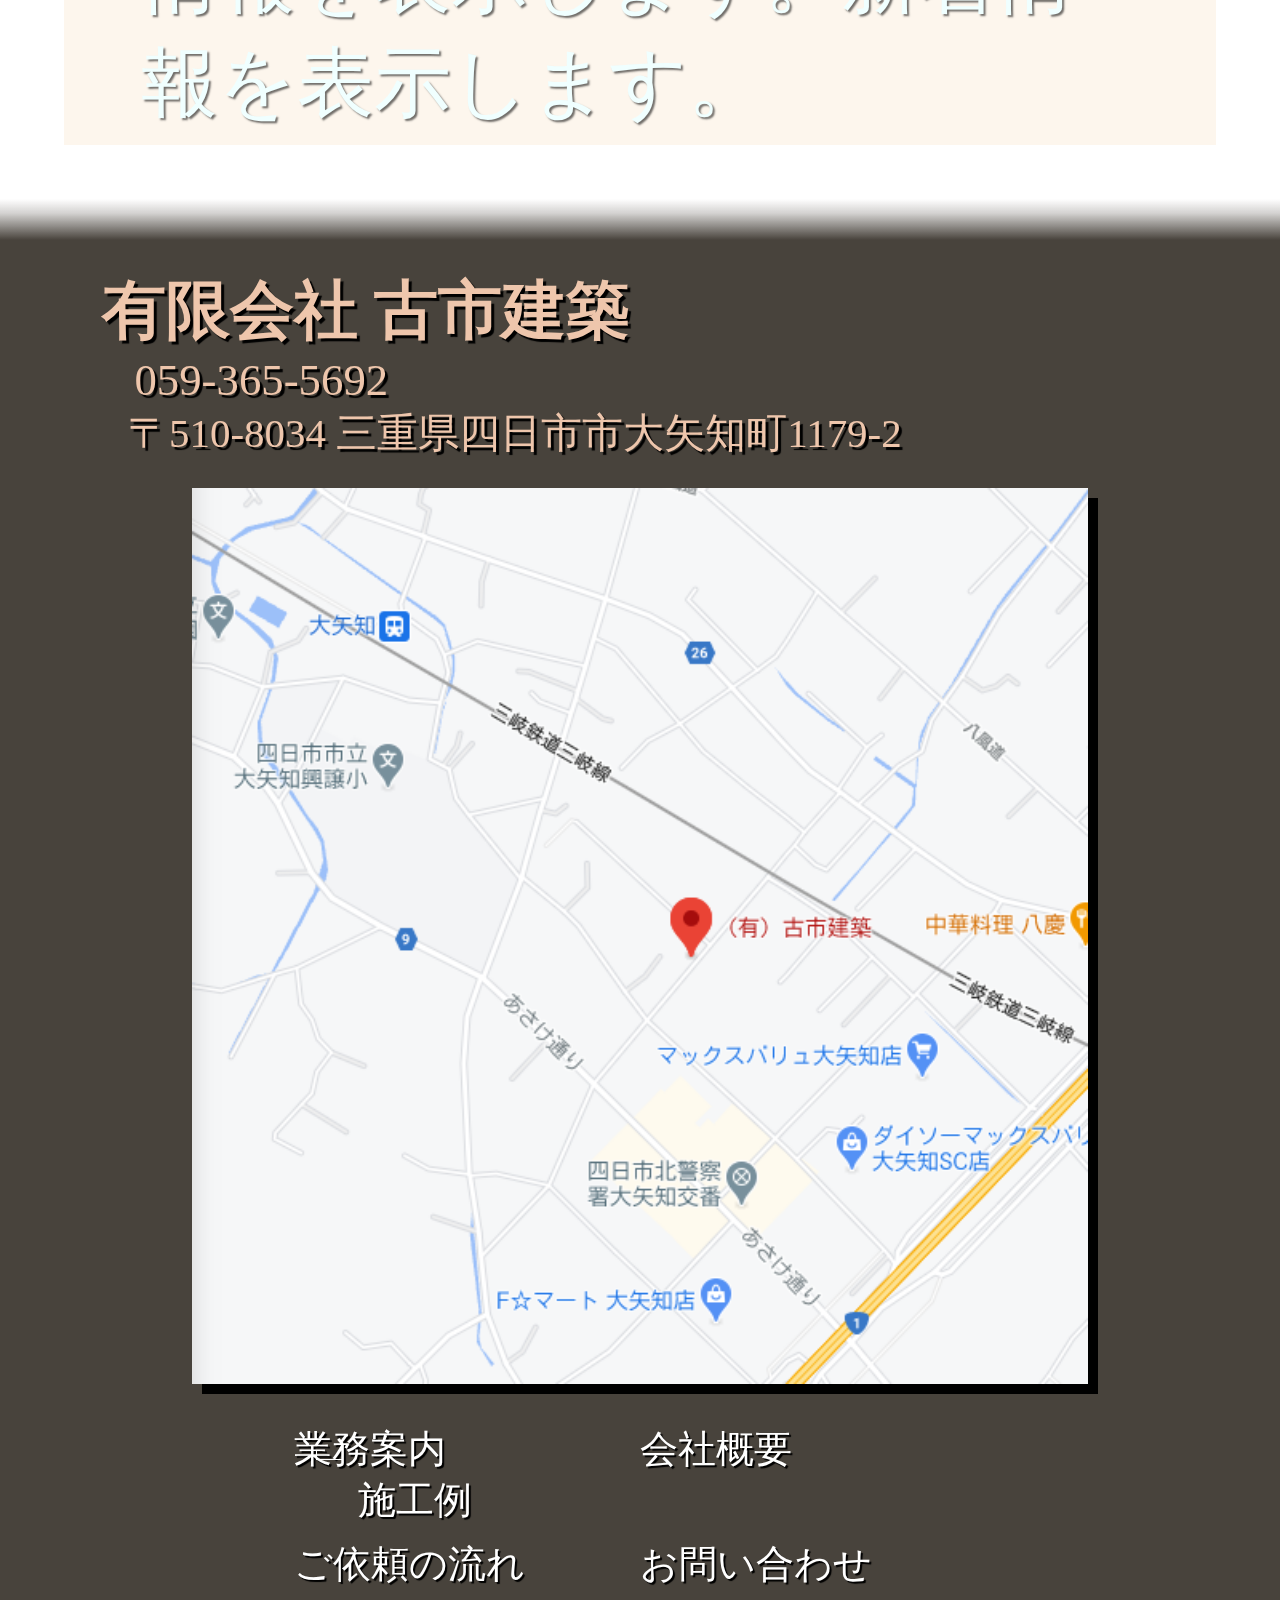
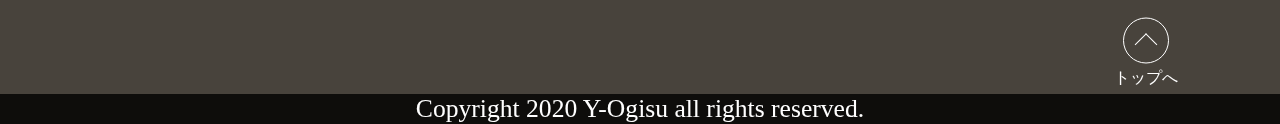
==== commit 5337140c: "スクロールボタン微調整。" ====
--- a/index-mobile.html
+++ b/index-mobile.html
@@ -3,35 +3,21 @@
 <head>
   <meta charset="UTF-8">
   <meta name="viewport" content="width=device-width, initial-scale=1.0">
-  <!-- <script src="https://code.jquery.com/jquery-2.2.4.min.js"></script> -->
   <link rel="stylesheet" href="index-mobile.css">
   <title>Document</title>
 
   <script type="text/javascript" src="http://code.jquery.com/jquery-3.1.0.min.js"></script>
-  <!-- ＃リンクのスムーズスクロール -->
-  <script>
-    $(function(){
-      // #で始まるリンクをクリックしたら実行されます
-      $('a[href^="#"]').click(function() {
-        // スクロールの速度
-        var speed = 400; // ミリ秒で記述
-        var href= $(this).attr("href");
-        var target = $(href == "#" || href == "" ? 'html' : href);
-        var position = target.offset().top;
-        $('body,html').animate({scrollTop:position}, speed, 'swing');
-        return false;
-      });
-    });
-  </script>
+  
 </head>
 <body>
 
 <div class="title-logo-container">
 
-  <button id="button">移動する</button>
+  <!-- <button id="button">移動する</button> -->
   <img class="mobile-logo" src="img/title-logo-small3.png" alt="">
 </div>
-<a class="scroll-button" href="#"><span></span></a>
+<div id="scroll-down"><span></span></div>
+
 
 <!-- /*--- 1ページ目 ---*/ -->
 
@@ -111,9 +97,33 @@
 
 </body>
 
+<!-- <script>
+  $('#scroll-down').on('click', function(){
+    $(window).scrollTop(750);
+  });
+</script> -->
 <script>
-  $('#button').on('click', function(){
-    $(window).scrollTop(300);
+  $('#scroll-down').on('click', function(){
+    var speed = 400; // ミリ秒で記述
+    $('body,html').animate({scrollTop:760}, speed, 'swing');
+  });
+
+  
+</script>
+
+<!-- ＃リンクのスムーズスクロール -->
+<script>
+  $(function(){
+    // #で始まるリンクをクリックしたら実行されます
+    $('a[href^="#"]').click(function() {
+      // スクロールの速度
+      var speed = 400; // ミリ秒で記述
+      var href= $(this).attr("href");
+      var target = $(href == "#" || href == "" ? 'html' : href);
+      var position = target.offset().top;
+      $('body,html').animate({scrollTop:position}, speed, 'swing');
+      return false;
+    });
   });
 </script>
 
--- a/index-mobile.css
+++ b/index-mobile.css
@@ -41,10 +41,10 @@
     margin-bottom: 2vh ;
     margin-right: 3vw;
 }
-.scroll-button {
+#scroll-down {
 padding-top: 70px;
 }
-.scroll-button span {
+#scroll-down span {
 position: absolute;
 bottom: 13vh;
 left:12vw;
